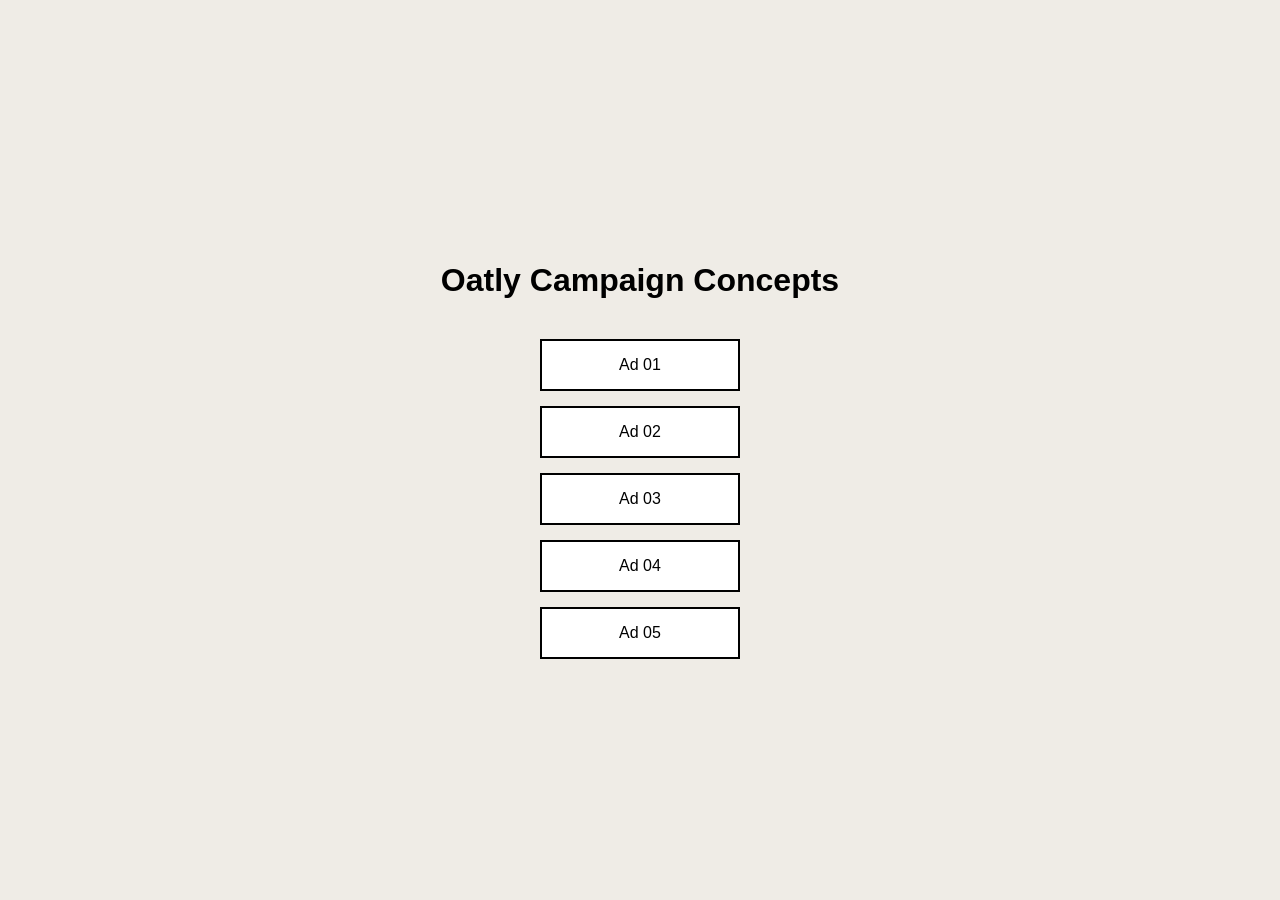
==== index.html @ 674abde2 "Add files via upload" ====
<!DOCTYPE html>
<html lang="en">
<head>
  <meta charset="UTF-8">
  <title>Oatly Campaign</title>

  <style>
    body {
      margin: 0;
      font-family: Arial, sans-serif;
      background: #EFECE6;
      display: flex;
      justify-content: center;
      align-items: center;
      height: 100vh;
    }

    .container {
      text-align: center;
    }

    h1 {
      margin-bottom: 40px;
      font-size: 32px;
    }

    .buttons {
      display: flex;
      flex-direction: column;
      gap: 15px;
    }

    a {
      text-decoration: none;
    }

    button {
      width: 200px;
      padding: 15px;
      font-size: 16px;
      border: 2px solid black;
      background: white;
      cursor: pointer;
      transition: 0.2s;
    }

    button:hover {
      background: black;
      color: white;
    }
  </style>
</head>
<body>

  <div class="container">
    <h1>Oatly Campaign Concepts</h1>

    <div class="buttons">
      <a href="indexes/Ad_01.html"><button>Ad 01</button></a>
      <a href="indexes/Ad_02.html"><button>Ad 02</button></a>
      <a href="indexes/Ad_03.html"><button>Ad 03</button></a>
      <a href="indexes/Ad_04.html"><button>Ad 04</button></a>
      <a href="indexes/Ad_05.html"><button>Ad 05</button></a>
    </div>
  </div>

</body>
</html>
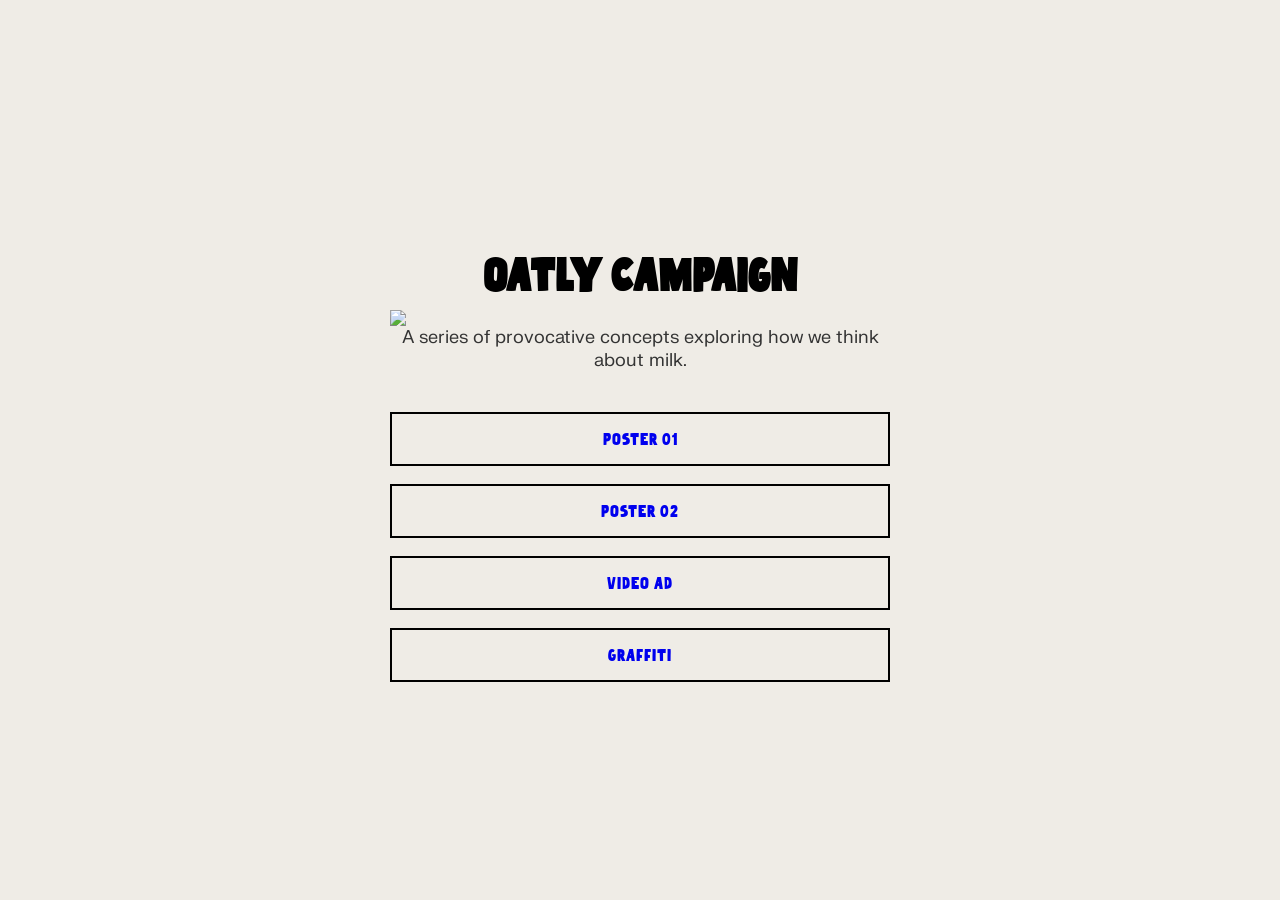
==== commit 10438114: "Update index.html" ====
--- a/index.html
+++ b/index.html
@@ -5,9 +5,19 @@
   <title>Oatly Campaign</title>
 
   <style>
+    @font-face {
+      font-family: "GirdoBlack";
+      src: url("fonts/GirdoBlackPro-Regular.a40bd0fc.woff") format("woff");
+    }
+
+    @font-face {
+      font-family: "FKGrotesk";
+      src: url("fonts/FKGroteskNeue.woff2") format("woff2");
+    }
+
     body {
       margin: 0;
-      font-family: Arial, sans-serif;
+      font-family: "FKGrotesk", Arial, sans-serif;
       background: #EFECE6;
       display: flex;
       justify-content: center;
@@ -17,52 +27,74 @@
 
     .container {
       text-align: center;
+      max-width: 500px;
+      padding: 40px;
     }
 
     h1 {
+      font-family: "GirdoBlack", Arial, sans-serif;
+      font-size: 48px;
+      margin-bottom: 10px;
+      letter-spacing: 1px;
+    }
+    .accent {
+      display: block;
+      width 140px;
+      height: auto;
+      margin 20px auto 40px auto;
+    }
+
+    .subtitle {
+      font-size: 18px;
       margin-bottom: 40px;
-      font-size: 32px;
+      color: #333;
     }
 
     .buttons {
       display: flex;
       flex-direction: column;
-      gap: 15px;
+      gap: 18px;
     }
 
     a {
       text-decoration: none;
     }
 
-    button {
-      width: 200px;
-      padding: 15px;
-      font-size: 16px;
+    .btn {
+      padding: 16px;
+      font-size: 18px;
       border: 2px solid black;
-      background: white;
+      background: transparent;
+      font-family: "GirdoBlack", Arial, sans-serif;
       cursor: pointer;
       transition: 0.2s;
+      letter-spacing: 1px;
     }
 
-    button:hover {
+    .btn:hover {
       background: black;
-      color: white;
+      color: #EFECE6;
+      transform: translateY(-2px);
     }
   </style>
 </head>
 <body>
 
   <div class="container">
-    <h1>Oatly Campaign Concepts</h1>
+    <h1>OATLY CAMPAIGN</h1>
+    <img src="png/Pink_line.png alt="" class="accent">
+
+    <div class="subtitle">
+      A series of provocative concepts exploring how we think about milk.
+    </div>
 
     <div class="buttons">
-      <a href="indexes/Ad_01.html"><button>Ad 01</button></a>
-      <a href="indexes/Ad_02.html"><button>Ad 02</button></a>
-      <a href="indexes/Ad_03.html"><button>Ad 03</button></a>
-      <a href="indexes/Ad_04.html"><button>Ad 04</button></a>
-      <a href="indexes/Ad_05.html"><button>Ad 05</button></a>
+      <a href="indexes/Ad_01.html"><div class="btn">POSTER 01</div></a>
+      <a href="indexes/Ad_02.html"><div class="btn">POSTER 02</div></a>
+      <a href="indexes/Ad_03.html"><div class="btn">VIDEO AD</div></a>
+      <a href="indexes/Ad_04.html"><div class="btn">GRAFFITI</div></a>
     </div>
   </div>
 
 </body>
-</html>+</html>
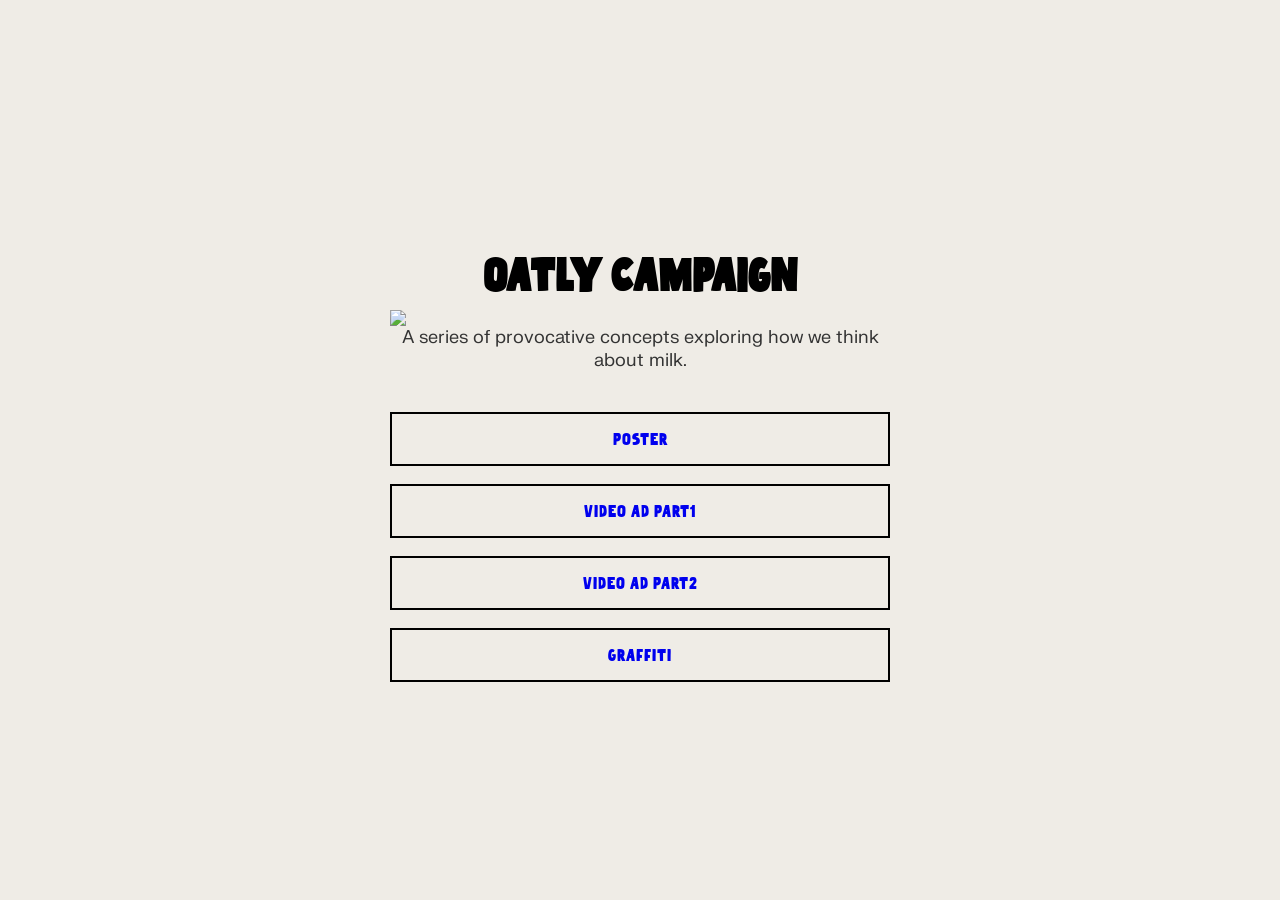
==== commit ede453f0: "Update index.html" ====
--- a/index.html
+++ b/index.html
@@ -89,9 +89,9 @@
     </div>
 
     <div class="buttons">
-      <a href="indexes/Ad_01.html"><div class="btn">POSTER 01</div></a>
-      <a href="indexes/Ad_02.html"><div class="btn">POSTER 02</div></a>
-      <a href="indexes/Ad_03.html"><div class="btn">VIDEO AD</div></a>
+      <a href="indexes/Ad_01.html"><div class="btn">POSTER</div></a>
+      <a href="indexes/Ad_02.html"><div class="btn">Video AD Part1</div></a>
+      <a href="indexes/Ad_03.html"><div class="btn">VIDEO AD Part2</div></a>
       <a href="indexes/Ad_04.html"><div class="btn">GRAFFITI</div></a>
     </div>
   </div>
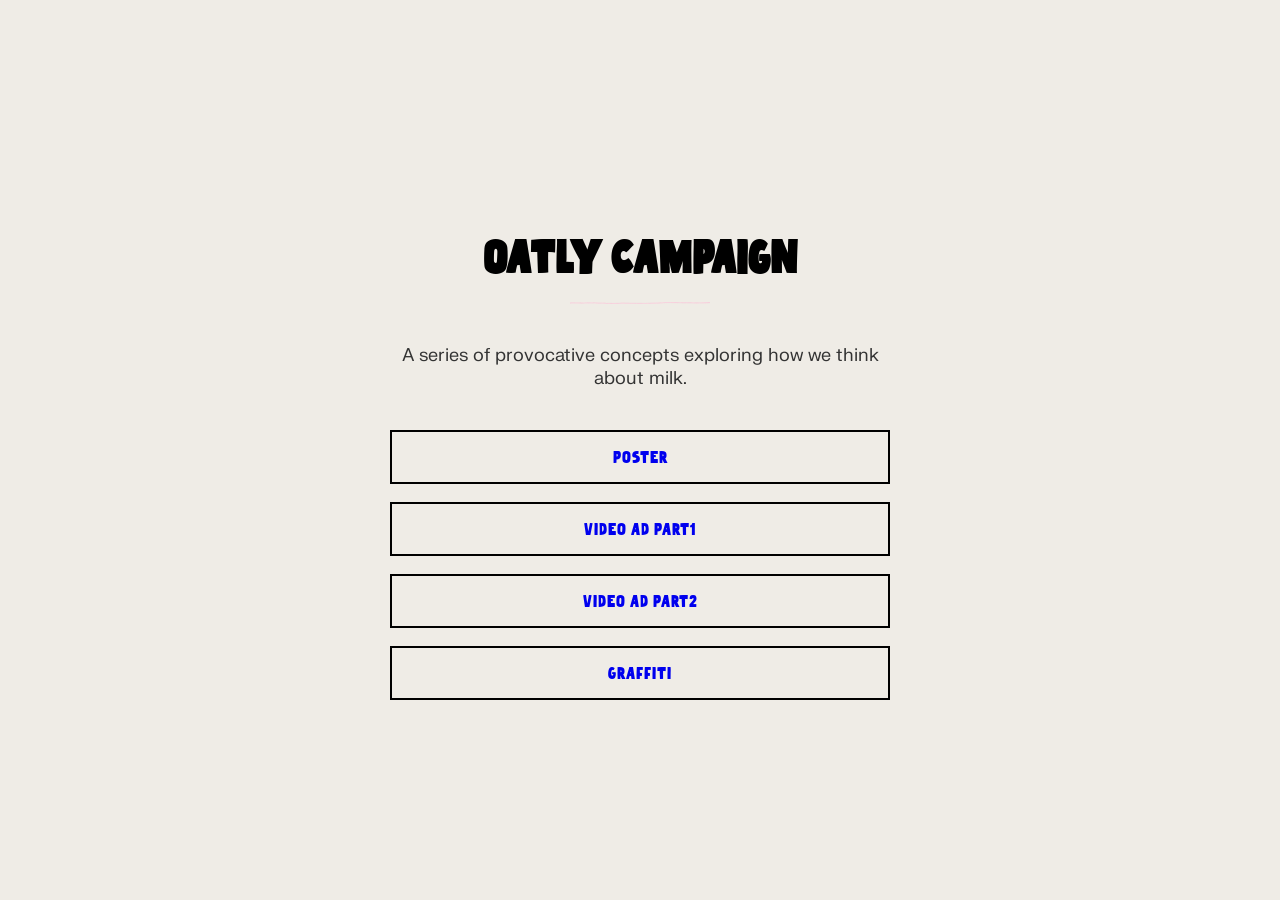
==== commit be1957d5: "Update index.html" ====
--- a/index.html
+++ b/index.html
@@ -39,9 +39,9 @@
     }
     .accent {
       display: block;
-      width 140px;
+      width: 140px;
       height: auto;
-      margin 20px auto 40px auto;
+      margin: 20px auto 40px auto;
     }
 
     .subtitle {
@@ -82,7 +82,7 @@
 
   <div class="container">
     <h1>OATLY CAMPAIGN</h1>
-    <img src="png/Pink_line.png alt="" class="accent">
+    <img src="png/Pink_line.png" alt="" class="accent">
 
     <div class="subtitle">
       A series of provocative concepts exploring how we think about milk.
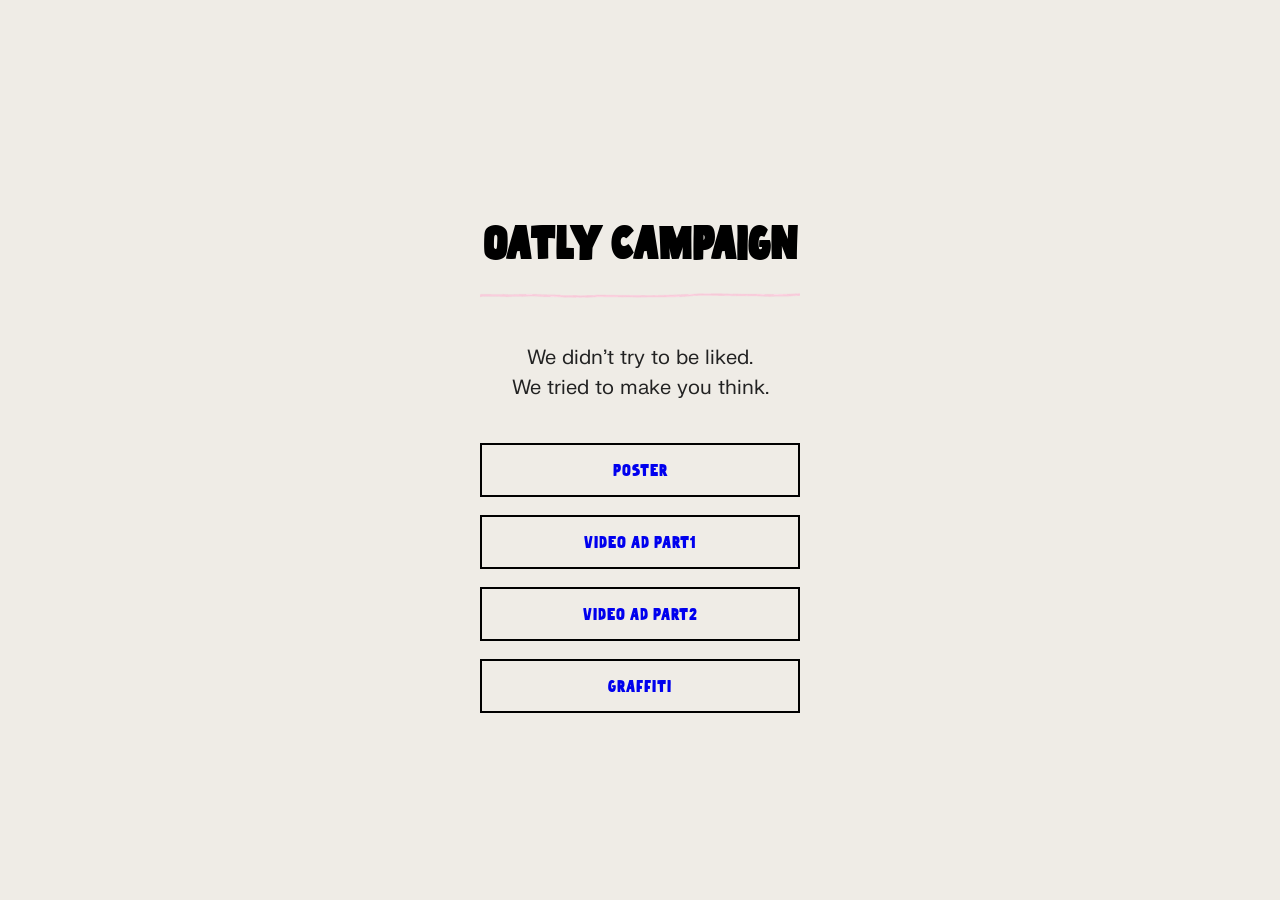
==== commit 5a0be1e8: "Update index.html" ====
--- a/index.html
+++ b/index.html
@@ -38,18 +38,28 @@
       letter-spacing: 1px;
     }
     .accent {
-      display: block;
-      width: 140px;
-      height: auto;
-      margin: 20px auto 40px auto;
-    }
+  display: block;
+  width: 320px;
+  height: auto;
+  margin: 25px auto 45px auto;
+}
 
     .subtitle {
-      font-size: 18px;
-      margin-bottom: 40px;
-      color: #333;
-    }
+  font-size: 20px;
+  margin-bottom: 40px;
+  color: #222;
+  line-height: 1.5;
+  max-width: 320px;
+  margin-left: auto;
+  margin-right: auto;
+}
 
+.subtitle span {
+  display: inline-block;
+}
+.subtitle span:nth-child(2) {
+  margin-left: 10px;
+}
     .buttons {
       display: flex;
       flex-direction: column;
@@ -85,8 +95,9 @@
     <img src="png/Pink_line.png" alt="" class="accent">
 
     <div class="subtitle">
-      A series of provocative concepts exploring how we think about milk.
-    </div>
+  <span>We didn’t try to be liked.</span><br>
+  <span>We tried to make you think.</span>
+</div>
 
     <div class="buttons">
       <a href="indexes/Ad_01.html"><div class="btn">POSTER</div></a>
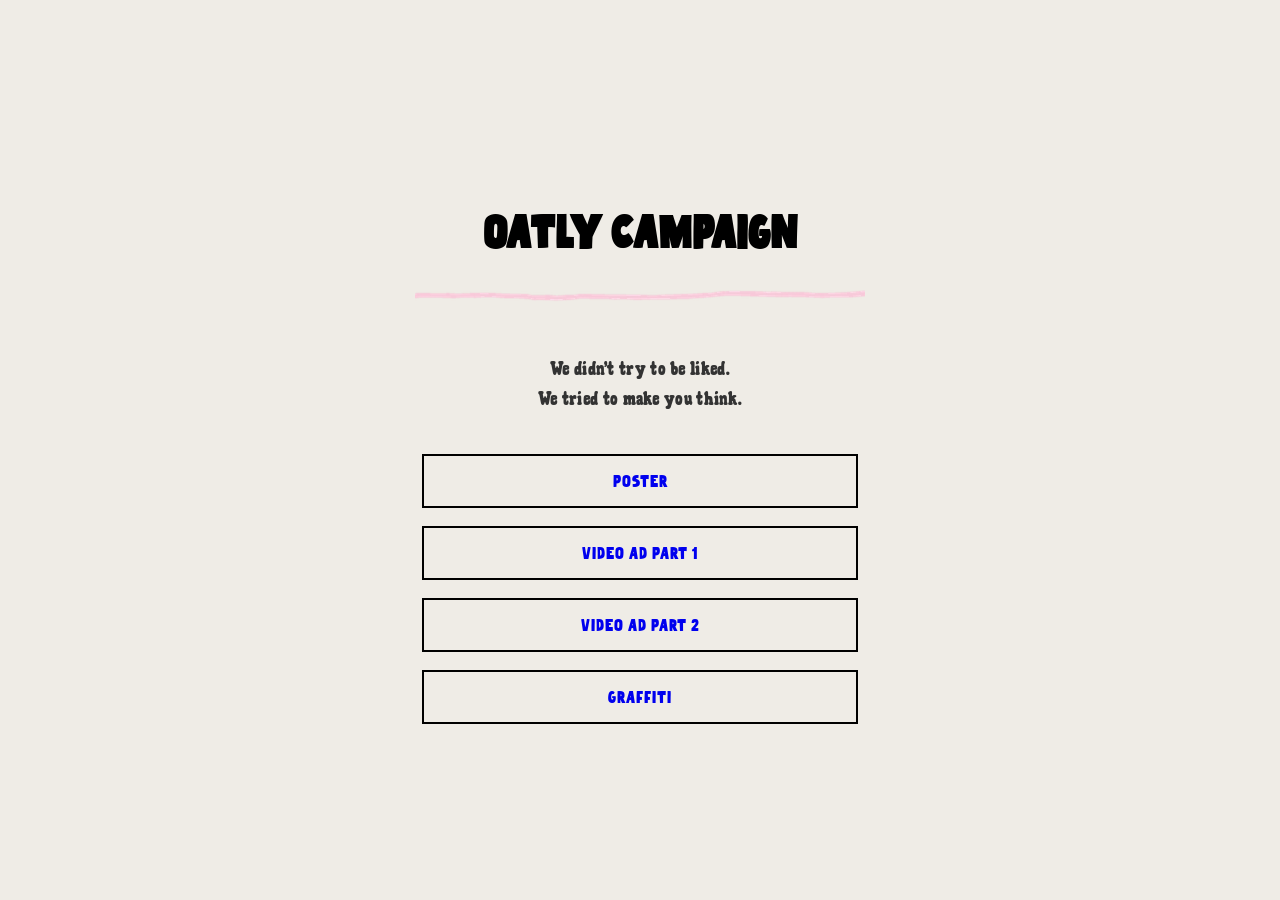
==== commit 9db170a0: "Add files via upload" ====
--- a/index.html
+++ b/index.html
@@ -2,107 +2,27 @@
 <html lang="en">
 <head>
   <meta charset="UTF-8">
+  <meta name="viewport" content="width=device-width, initial-scale=1.0">
   <title>Oatly Campaign</title>
+  <link rel="stylesheet" href="css/style.css">
+</head>
 
-  <style>
-    @font-face {
-      font-family: "GirdoBlack";
-      src: url("fonts/GirdoBlackPro-Regular.a40bd0fc.woff") format("woff");
-    }
-
-    @font-face {
-      font-family: "FKGrotesk";
-      src: url("fonts/FKGroteskNeue.woff2") format("woff2");
-    }
-
-    body {
-      margin: 0;
-      font-family: "FKGrotesk", Arial, sans-serif;
-      background: #EFECE6;
-      display: flex;
-      justify-content: center;
-      align-items: center;
-      height: 100vh;
-    }
-
-    .container {
-      text-align: center;
-      max-width: 500px;
-      padding: 40px;
-    }
-
-    h1 {
-      font-family: "GirdoBlack", Arial, sans-serif;
-      font-size: 48px;
-      margin-bottom: 10px;
-      letter-spacing: 1px;
-    }
-    .accent {
-  display: block;
-  width: 320px;
-  height: auto;
-  margin: 25px auto 45px auto;
-}
-
-    .subtitle {
-  font-size: 20px;
-  margin-bottom: 40px;
-  color: #222;
-  line-height: 1.5;
-  max-width: 320px;
-  margin-left: auto;
-  margin-right: auto;
-}
-
-.subtitle span {
-  display: inline-block;
-}
-.subtitle span:nth-child(2) {
-  margin-left: 10px;
-}
-    .buttons {
-      display: flex;
-      flex-direction: column;
-      gap: 18px;
-    }
-
-    a {
-      text-decoration: none;
-    }
-
-    .btn {
-      padding: 16px;
-      font-size: 18px;
-      border: 2px solid black;
-      background: transparent;
-      font-family: "GirdoBlack", Arial, sans-serif;
-      cursor: pointer;
-      transition: 0.2s;
-      letter-spacing: 1px;
-    }
-
-    .btn:hover {
-      background: black;
-      color: #EFECE6;
-      transform: translateY(-2px);
-    }
-  </style>
-</head>
 <body>
 
   <div class="container">
     <h1>OATLY CAMPAIGN</h1>
-    <img src="png/Pink_line.png" alt="" class="accent">
+
+    <img src="../assets/images/Pink_line.png" alt="" class="accent">
 
     <div class="subtitle">
-  <span>We didn’t try to be liked.</span><br>
-  <span>We tried to make you think.</span>
-</div>
+      <span>We didn’t try to be liked.</span><br>
+      <span>We tried to make you think.</span>
+    </div>
 
     <div class="buttons">
       <a href="indexes/Ad_01.html"><div class="btn">POSTER</div></a>
-      <a href="indexes/Ad_02.html"><div class="btn">Video AD Part1</div></a>
-      <a href="indexes/Ad_03.html"><div class="btn">VIDEO AD Part2</div></a>
+      <a href="indexes/Ad_02.html"><div class="btn">VIDEO AD PART 1</div></a>
+      <a href="indexes/Ad_03.html"><div class="btn">VIDEO AD PART 2</div></a>
       <a href="indexes/Ad_04.html"><div class="btn">GRAFFITI</div></a>
     </div>
   </div>
--- a/css/style.css
+++ b/css/style.css
@@ -0,0 +1,99 @@
+    @font-face {
+      font-family: "GirdoBlack";
+      src: url("../assets/fonts/GirdoBlackPro-Regular.a40bd0fc.woff") format("woff");
+    }
+
+    @font-face {
+      font-family: "FKGrotesk";
+      src: url("../assets/fonts/FKGroteskNeue.woff2") format("woff2");
+    }
+
+    @font-face {
+      font-family: "BjornSerif";
+      src: url("../assets/fonts/BjornSerifPro-Regular.5128ee31.woff") format("woff");
+    }
+
+    body {
+      margin: 0;
+      font-family: "FKGrotesk", Arial, sans-serif;
+      background: #EFECE6;
+      display: flex;
+      justify-content: center;
+      align-items: center;
+      height: 100vh;
+    }
+
+    .container {
+      text-align: center;
+      max-width: 500px;
+      padding: 40px;
+    }
+
+    h1 {
+      font-family: "GirdoBlack", Arial, sans-serif;
+      font-size: 48px;
+      margin-bottom: 10px;
+      letter-spacing: 1px;
+    }
+
+    .accent {
+      display: block;
+      width: 90%;
+      max-width: 700px;
+      height: auto;
+      margin: 35px auto 55px auto;
+      transform: scaleY(1.6);
+      transform-origin: center;
+    }
+
+    .subtitle {
+      font-family: "BjornSerif", serif;
+      font-size: 20px;
+      line-height: 1.5;
+      color: #333;
+      max-width: 320px;
+      margin: 0 auto 40px auto;
+      letter-spacing: 0.3px;
+    }
+
+    .subtitle span {
+      display: inline-block;
+    }
+
+    .subtitle span:nth-child(2) {
+      margin-left: 12px;
+    }
+
+    .buttons {
+      display: flex;
+      flex-direction: column;
+      align-items: center; 
+      gap: 18px;
+    }
+
+    a {
+      text-decoration: none;
+      width: 100%;
+      display: flex;
+      justify-content: center; 
+    }
+
+    .btn {
+      width: 80%;              
+      max-width: 400px;        
+      padding: 16px;
+      font-size: 18px;
+      border: 2px solid black;
+      background: transparent;
+      font-family: "GirdoBlack", Arial, sans-serif;
+      cursor: pointer;
+      transition: 0.2s ease;
+      letter-spacing: 1px;
+      text-align: center;
+    }
+
+    .btn:hover {
+      background: black;
+      color: #EFECE6;
+      transform: translateY(-3px);
+    }
